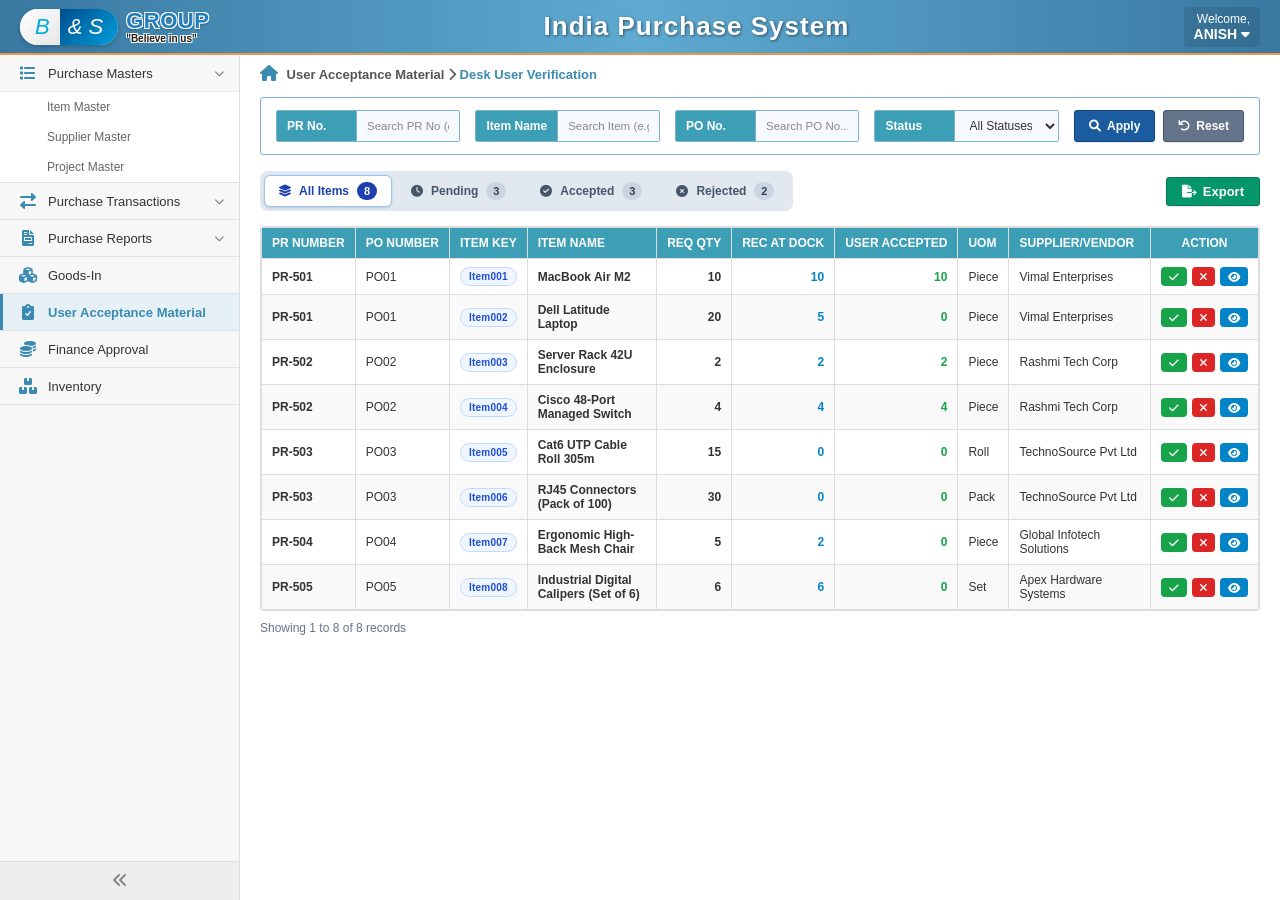
==== acceptance_material.html @ 615a3db5 "feat: complete India Purchase System with Inventory, Goods-In, Acceptance, and Finance modules" ====
<!DOCTYPE html>
<html lang="en">

<head>
    <meta charset="UTF-8">
    <meta name="viewport" content="width=device-width, initial-scale=1.0">
    <title>India Purchase System - User Acceptance Material</title>
    <link rel="stylesheet" href="style.css">
    <link href="https://cdnjs.cloudflare.com/ajax/libs/font-awesome/6.0.0/css/all.min.css" rel="stylesheet">
    <style>
        .filter-grid-acceptance {
            display: grid;
            grid-template-columns: repeat(4, 1fr) auto;
            gap: 15px;
            align-items: flex-end;
        }

        .confirm-modal-box {
            background: #fff;
            border-radius: 8px;
            width: 100%;
            max-width: 480px;
            padding: 20px;
            box-shadow: 0 20px 25px -5px rgba(0, 0, 0, 0.25);
        }

        .confirm-modal-header {
            display: flex;
            align-items: center;
            gap: 10px;
            margin-bottom: 12px;
            font-size: 16px;
            font-weight: 700;
        }

        .confirm-modal-header.accept {
            color: #16a34a;
        }

        .confirm-modal-header.reject {
            color: #dc2626;
        }

        .timeline-container {
            border-left: 2px solid #cbd5e1;
            padding-left: 14px;
            margin-top: 10px;
        }

        .timeline-step {
            position: relative;
            margin-bottom: 12px;
        }

        .timeline-step::before {
            content: '';
            position: absolute;
            left: -19px;
            top: 4px;
            width: 8px;
            height: 8px;
            border-radius: 50%;
            background: #0284c7;
        }

        .timeline-date {
            font-size: 10px;
            color: #64748b;
            font-weight: 600;
        }

        .timeline-title {
            font-size: 12px;
            font-weight: 700;
            color: #0f172a;
        }

        .timeline-desc {
            font-size: 11px;
            color: #475569;
        }
    </style>
</head>

<body>
    <div class="app-container">
        <!-- Header -->
        <header class="header">
            <div class="logo-section">
                <div class="logo-custom">
                    <div class="logo-pill">
                        <div class="pill-left">B</div>
                        <div class="pill-right">&amp; S</div>
                    </div>
                    <div class="logo-text">
                        <div class="logo-group-text">GROUP</div>
                        <div class="logo-tagline-text">"Believe in us"</div>
                    </div>
                </div>
            </div>
            <div class="title-section">
                <h1>India Purchase System</h1>
            </div>
            <div class="user-section">
                <div class="user-info">
                    <span class="welcome-text">Welcome,</span>
                    <span class="username">ANISH <i class="fas fa-caret-down"></i></span>
                </div>
            </div>
        </header>

        <!-- Main Layout -->
        <div class="main-wrapper">
            <!-- Sidebar -->
            <aside class="sidebar">
                <nav class="sidebar-nav">
                    <ul class="nav-list">
                        <li class="nav-item">
                            <a href="#" class="nav-link">
                                <i class="fas fa-list"></i> Purchase Masters <i class="fas fa-chevron-down arrow"></i>
                            </a>
                            <ul class="sub-nav-list">
                                <li><a href="#" class="sub-nav-link">Item Master</a></li>
                                <li><a href="#" class="sub-nav-link">Supplier Master</a></li>
                                <li><a href="index.html" class="sub-nav-link">Project Master</a></li>
                            </ul>
                        </li>
                        <li class="nav-item">
                            <a href="#" class="nav-link">
                                <i class="fas fa-exchange-alt"></i> Purchase Transactions <i
                                    class="fas fa-chevron-down arrow"></i>
                            </a>
                        </li>
                        <li class="nav-item">
                            <a href="#" class="nav-link">
                                <i class="fas fa-file-invoice"></i> Purchase Reports <i
                                    class="fas fa-chevron-down arrow"></i>
                            </a>
                        </li>
                        <li class="nav-item">
                            <a href="stock_management.html" class="nav-link">
                                <i class="fas fa-cubes"></i> Goods-In
                            </a>
                        </li>
                        <li class="nav-item active">
                            <a href="acceptance_material.html" class="nav-link active">
                                <i class="fas fa-clipboard-check"></i> User Acceptance Material
                            </a>
                        </li>
                        <li class="nav-item">
                            <a href="finance_management.html" class="nav-link">
                                <i class="fas fa-coins"></i> Finance Approval
                            </a>
                        </li>
                        <li class="nav-item">
                            <a href="inventory_management.html" class="nav-link">
                                <i class="fas fa-boxes"></i> Inventory
                            </a>
                        </li>
                    </ul>
                </nav>
                <div class="sidebar-collapse">
                    <i class="fas fa-angle-double-left"></i>
                </div>
            </aside>

            <!-- Content Area -->
            <main class="content">
                <div class="breadcrumb">
                    <i class="fas fa-home"></i> User Acceptance Material <i class="fas fa-chevron-right"></i>
                    <span class="current">Desk User Verification</span>
                </div>

                <!-- Filters Card (Prioritized for Requesters per BA Vimal) -->
                <div class="filter-card">
                    <div class="filter-grid filter-grid-acceptance">
                        <div class="form-group">
                            <label for="filterAccPrNo">PR No.</label>
                            <input type="text" id="filterAccPrNo" placeholder="Search PR No (e.g. PR-501)..."
                                oninput="applyAcceptanceFilters()">
                        </div>
                        <div class="form-group">
                            <label for="filterAccItem">Item Name</label>
                            <input type="text" id="filterAccItem" placeholder="Search Item (e.g. MacBook)..."
                                oninput="applyAcceptanceFilters()">
                        </div>
                        <div class="form-group">
                            <label for="filterAccPoNo">PO No.</label>
                            <input type="text" id="filterAccPoNo" placeholder="Search PO No..."
                                oninput="applyAcceptanceFilters()">
                        </div>
                        <div class="form-group">
                            <label for="filterAccStatus">Status</label>
                            <select id="filterAccStatus" onchange="onAccStatusDropdownChange()">
                                <option value="">All Statuses</option>
                                <option value="Pending">Pending</option>
                                <option value="Accepted">Accepted</option>
                                <option value="Rejected">Rejected</option>
                            </select>
                        </div>
                        <div class="filter-actions">
                            <button type="button" class="btn btn-primary" onclick="applyAcceptanceFilters()"><i
                                    class="fas fa-search"></i> Apply</button>
                            <button type="button" class="btn btn-secondary" onclick="clearAcceptanceFilters()"><i
                                    class="fas fa-undo"></i> Reset</button>
                        </div>
                    </div>
                </div>

                <!-- Status Tabs Bar -->
                <div class="status-tabs-container">
                    <div class="status-tabs-group" role="tablist">
                        <button type="button" class="status-tab tab-all active" data-status="All"
                            onclick="switchAcceptanceTab('All')">
                            <i class="fas fa-layer-group"></i> All Items <span class="tab-badge"
                                id="accBadgeAll">0</span>
                        </button>
                        <button type="button" class="status-tab tab-pending" data-status="Pending"
                            onclick="switchAcceptanceTab('Pending')">
                            <i class="fas fa-clock"></i> Pending <span class="tab-badge" id="accBadgePending">0</span>
                        </button>
                        <button type="button" class="status-tab tab-accepted" data-status="Accepted"
                            onclick="switchAcceptanceTab('Accepted')">
                            <i class="fas fa-check-circle"></i> Accepted <span class="tab-badge"
                                id="accBadgeAccepted">0</span>
                        </button>
                        <button type="button" class="status-tab tab-rejected" data-status="Rejected"
                            onclick="switchAcceptanceTab('Rejected')">
                            <i class="fas fa-times-circle"></i> Rejected <span class="tab-badge"
                                id="accBadgeRejected">0</span>
                        </button>
                    </div>
                    <div style="display: flex; gap: 8px;">
                        <button class="btn btn-export" onclick="exportAcceptanceData()"><i
                                class="fas fa-file-export"></i> Export</button>
                    </div>
                </div>

                <!-- Main Line Item Level Table (End-User Clean View per BA Vimal) -->
                <div class="table-container">
                    <table class="data-table" id="acceptanceTable">
                        <thead>
                            <tr>
                                <th>PR NUMBER</th>
                                <th>PO NUMBER</th>
                                <th>ITEM KEY</th>
                                <th>ITEM NAME</th>
                                <th style="text-align: right;">REQ QTY</th>
                                <th style="text-align: right;">REC AT DOCK</th>
                                <th style="text-align: right;">USER ACCEPTED</th>
                                <th>UOM</th>
                                <th>SUPPLIER/VENDOR</th>
                                <th style="text-align: center;">ACTION</th>
                            </tr>
                        </thead>
                        <tbody id="acceptanceTableBody">
                            <!-- Populated dynamically -->
                        </tbody>
                    </table>
                </div>

                <!-- Pagination Bar -->
                <div class="pagination-bar"
                    style="display: flex; justify-content: space-between; align-items: center; margin-top: 10px; font-size: 12px; color: #64748b;">
                    <div id="accPaginationInfo">Showing 1 to 0 of 0 records</div>
                    <div class="pagination-controls" id="accPaginationControls"></div>
                </div>
            </main>
        </div>
    </div>

    <!-- ========================================================= -->
    <!-- VIEW MORE MODAL (Full GRN, Batches, PO & Audit Info)     -->
    <!-- ========================================================= -->
    <div class="modal-overlay" id="viewMoreModal">
        <div class="modal-box" style="max-width: 860px;">
            <div class="modal-header">
                <h3><i class="fas fa-info-circle"></i> Item Details &amp; Goods-In History — <span
                        id="vmHeaderTitle"></span></h3>
                <button class="modal-close-btn" onclick="closeViewMoreModal()">&times;</button>
            </div>
            <div class="modal-body">
                <!-- Summary -->
                <div class="summary-card">
                    <div class="summary-card-title"><i class="fas fa-file-invoice"></i> Tracking &amp; Requisition
                        Details</div>
                    <div class="summary-grid-5">
                        <div class="summary-item">
                            <span class="label">PR Number</span>
                            <span class="value highlight" id="vmPrNo">-</span>
                        </div>
                        <div class="summary-item">
                            <span class="label">PO Number</span>
                            <span class="value" id="vmPoNo">-</span>
                        </div>
                        <div class="summary-item">
                            <span class="label">Requested By</span>
                            <span class="value" id="vmRequester">-</span>
                        </div>
                        <div class="summary-item">
                            <span class="label">Supplier Name</span>
                            <span class="value" id="vmSupplier">-</span>
                        </div>
                        <div class="summary-item">
                            <span class="label">Current Status</span>
                            <span class="value" id="vmStatusBadge">-</span>
                        </div>
                    </div>
                </div>

                <!-- Received Batches & Goods-In Dock Receipts -->
                <div class="summary-card" style="background: #ffffff; padding: 12px;">
                    <div class="summary-card-title" style="color: #0369a1;">
                        <i class="fas fa-warehouse"></i> Goods-In Dock Receipts &amp; Batches
                    </div>
                    <div class="table-container" style="margin: 0;">
                        <table class="data-table" id="vmBatchesTable">
                            <thead>
                                <tr>
                                    <th>RCVD DATE</th>
                                    <th style="text-align: right;">QTY</th>
                                    <th>BATCH NO</th>
                                    <th>EXPIRY DATE</th>
                                    <th>INVOICE NO</th>
                                    <th>ATTACHMENT</th>
                                </tr>
                            </thead>
                            <tbody id="vmBatchesBody"></tbody>
                        </table>
                    </div>
                </div>

                <!-- Verification Remarks / Audit Timeline -->
                <div class="summary-card" style="background: #ffffff; padding: 12px; margin-bottom: 0;">
                    <div class="summary-card-title" style="color: #0f172a;">
                        <i class="fas fa-history"></i> User Verification Remarks &amp; Audit Log
                    </div>
                    <div class="timeline-container" id="vmAuditTimeline">
                        <!-- Dynamic timeline events -->
                    </div>
                </div>
            </div>
            <div class="modal-footer">
                <button type="button" class="btn btn-secondary" onclick="closeViewMoreModal()">Close</button>
            </div>
        </div>
    </div>

    <!-- ========================================================= -->
    <!-- ACTION CONFIRMATION MODAL (Accept / Reject with Remarks)   -->
    <!-- ========================================================= -->
    <div class="modal-overlay" id="confirmActionModal">
        <div class="confirm-modal-box">
            <div class="confirm-modal-header" id="confirmModalHeader">
                <i class="fas fa-question-circle"></i> <span id="confirmModalTitle">Confirm Action</span>
            </div>
            <p id="confirmModalText" style="font-size: 13px; color: #334155; margin-bottom: 12px;"></p>

            <div id="rejectReasonSection" style="display: none; margin-bottom: 12px;">
                <label
                    style="font-size: 11px; font-weight: 700; color: #b91c1c; display: block; margin-bottom: 4px;">REJECTION
                    REASON</label>
                <select id="confirmRejectReason"
                    style="width: 100%; padding: 7px; font-size: 12px; border: 1px solid #cbd5e1; border-radius: 4px; margin-bottom: 8px;">
                    <option value="Damaged during transit / transit defect">Damaged during transit / transit defect
                    </option>
                    <option value="Specification mismatch with PO">Specification mismatch with PO</option>
                    <option value="Missing accessory / incomplete unit">Missing accessory / incomplete unit</option>
                    <option value="Quality defect / failed on testing">Quality defect / failed on testing</option>
                    <option value="Incorrect item model delivered">Incorrect item model delivered</option>
                </select>
            </div>

            <div style="margin-bottom: 15px;">
                <label
                    style="font-size: 11px; font-weight: 700; color: #475569; display: block; margin-bottom: 4px;">VERIFICATION
                    REMARKS</label>
                <textarea id="confirmRemarks" rows="2"
                    style="width: 100%; padding: 8px; font-size: 12px; border: 1px solid #cbd5e1; border-radius: 4px;"
                    placeholder="Optional remarks..."></textarea>
            </div>

            <div style="display: flex; justify-content: flex-end; gap: 8px;">
                <button type="button" class="btn btn-secondary" onclick="closeConfirmModal()">Cancel</button>
                <button type="button" id="confirmSubmitBtn" class="btn btn-primary">Confirm</button>
            </div>
        </div>
    </div>

    <!-- Scripts -->
    <script src="shared_data.js"></script>
    <script>
        let currentAccTab = 'All';

        document.addEventListener('DOMContentLoaded', () => {
            renderAcceptanceTable();
        });

        function switchAcceptanceTab(status) {
            currentAccTab = status;
            document.querySelectorAll('.status-tab').forEach(t => {
                const isActive = t.dataset.status === status;
                t.classList.toggle('active', isActive);
            });
            const statusDropdown = document.getElementById('filterAccStatus');
            if (statusDropdown) {
                statusDropdown.value = (status === 'All') ? '' : status;
            }
            renderAcceptanceTable();
        }

        function onAccStatusDropdownChange() {
            const val = document.getElementById('filterAccStatus').value || 'All';
            switchAcceptanceTab(val);
        }

        function applyAcceptanceFilters() {
            renderAcceptanceTable();
        }

        function clearAcceptanceFilters() {
            document.getElementById('filterAccPrNo').value = '';
            document.getElementById('filterAccItem').value = '';
            document.getElementById('filterAccPoNo').value = '';
            document.getElementById('filterAccStatus').value = '';
            switchAcceptanceTab('All');
        }

        function renderAcceptanceTable() {
            const tbody = document.getElementById('acceptanceTableBody');
            tbody.innerHTML = '';

            const items = window.PurchaseData.getUserAcceptanceItems();

            // Counts
            const countAll = items.length;
            const countPending = items.filter(i => i.userAcceptanceStatus === 'Pending').length;
            const countAccepted = items.filter(i => i.userAcceptanceStatus === 'Accepted').length;
            const countRejected = items.filter(i => i.userAcceptanceStatus === 'Rejected').length;

            document.getElementById('accBadgeAll').textContent = countAll;
            document.getElementById('accBadgePending').textContent = countPending;
            document.getElementById('accBadgeAccepted').textContent = countAccepted;
            document.getElementById('accBadgeRejected').textContent = countRejected;

            // Filter
            const fPr = document.getElementById('filterAccPrNo').value.trim().toLowerCase();
            const fItem = document.getElementById('filterAccItem').value.trim().toLowerCase();
            const fPo = document.getElementById('filterAccPoNo').value.trim().toLowerCase();
            const fStatus = currentAccTab !== 'All' ? currentAccTab : document.getElementById('filterAccStatus').value;

            const filtered = items.filter(item => {
                if (fPr && !item.prNo.toLowerCase().includes(fPr)) return false;
                if (fItem && !item.itemName.toLowerCase().includes(fItem) && !item.itemKey.toLowerCase().includes(fItem)) return false;
                if (fPo && !item.poNo.toLowerCase().includes(fPo)) return false;
                if (fStatus && item.userAcceptanceStatus.toLowerCase() !== fStatus.toLowerCase()) return false;
                return true;
            });

            if (filtered.length === 0) {
                tbody.innerHTML = `<tr><td colspan="10" style="text-align: center; padding: 30px; color: #64748b;">
                    <i class="fas fa-inbox" style="font-size: 28px; color: #cbd5e1; display: block; margin-bottom: 6px;"></i>
                    No requisition items found matching the filter criteria.
                </td></tr>`;
                document.getElementById('accPaginationInfo').textContent = 'Showing 0 to 0 of 0 records';
                return;
            }

            filtered.forEach(item => {
                const tr = document.createElement('tr');
                const statusClass = item.userAcceptanceStatus.toLowerCase();

                // Buttons logic:
                // On Accepted tab only: Accept button omitted
                // On Rejected tab only: Reject button omitted
                // On All and Pending tabs: Both buttons available!
                const showAcceptBtn = (currentAccTab !== 'Accepted');
                const showRejectBtn = (currentAccTab !== 'Rejected');

                let actionsHtml = `
                    <div class="action-btn-group" style="justify-content: center;">
                        ${showAcceptBtn ? `
                            <button class="action-btn action-btn-accept" onclick="openConfirmModal('${item.poNo}', '${item.itemKey}', 'Accept')" title="Accept Material at Desk">
                                <i class="fas fa-check"></i>
                            </button>
                        ` : ''}
                        ${showRejectBtn ? `
                            <button class="action-btn action-btn-reject" onclick="openConfirmModal('${item.poNo}', '${item.itemKey}', 'Reject')" title="Reject Material">
                                <i class="fas fa-times"></i>
                            </button>
                        ` : ''}
                        <button class="action-btn action-btn-view" onclick="openViewMoreModal('${item.poNo}', '${item.itemKey}')" title="View More Details & Goods-In History">
                            <i class="fas fa-eye"></i>
                        </button>
                    </div>
                `;

                tr.innerHTML = `
                    <td><strong>${item.prNo}</strong></td>
                    <td>${item.poNo}</td>
                    <td><span class="badge open" style="font-size: 10px;">${item.itemKey}</span></td>
                    <td><strong>${item.itemName}</strong></td>
                    <td style="text-align: right; font-weight: 600;">${item.reqQty}</td>
                    <td style="text-align: right; color: #0284c7; font-weight: 600;">${item.recQty}</td>
                    <td style="text-align: right; color: #16a34a; font-weight: 700;">${item.userAcceptedQty}</td>
                    <td>${item.uom}</td>
                    <td>${item.supplierName}</td>
                    <td style="text-align: center;">${actionsHtml}</td>
                `;
                tbody.appendChild(tr);
            });

            document.getElementById('accPaginationInfo').textContent = `Showing 1 to ${filtered.length} of ${filtered.length} records`;
        }

        // =========================================================
        // CONFIRM ACCEPT / REJECT MODAL
        // =========================================================
        function openConfirmModal(poNo, itemKey, actionType) {
            const po = window.PurchaseData.getPO(poNo);
            if (!po) return;
            const li = po.lineItems.find(i => i.itemKey === itemKey);
            if (!li) return;

            const modalHeader = document.getElementById('confirmModalHeader');
            const modalTitle = document.getElementById('confirmModalTitle');
            const modalText = document.getElementById('confirmModalText');
            const submitBtn = document.getElementById('confirmSubmitBtn');
            const rejectSection = document.getElementById('rejectReasonSection');
            const remarksInput = document.getElementById('confirmRemarks');

            remarksInput.value = '';

            if (actionType === 'Accept') {
                modalHeader.className = 'confirm-modal-header accept';
                modalHeader.innerHTML = '<i class="fas fa-check-circle"></i> <span>Accept Material at Desk</span>';
                modalText.innerHTML = `Are you sure you want to accept all <strong>${li.recQty} ${li.uom}</strong> of <strong>${li.itemName}</strong> delivered against ${po.poNo} (${po.prNo})?`;
                rejectSection.style.display = 'none';
                submitBtn.className = 'btn btn-primary';
                submitBtn.textContent = 'Accept Material';
                submitBtn.onclick = () => {
                    const remarks = remarksInput.value.trim() || 'Accepted by user at desk.';
                    window.PurchaseData.updateUserAcceptance(poNo, itemKey, 'Accepted', remarks, li.recQty);
                    closeConfirmModal();
                    renderAcceptanceTable();
                };
            } else {
                modalHeader.className = 'confirm-modal-header reject';
                modalHeader.innerHTML = '<i class="fas fa-times-circle"></i> <span>Reject Delivered Material</span>';
                modalText.innerHTML = `Are you sure you want to reject <strong>${li.recQty} ${li.uom}</strong> of <strong>${li.itemName}</strong> for ${po.poNo} (${po.prNo})?`;
                rejectSection.style.display = 'block';
                submitBtn.className = 'btn btn-danger';
                submitBtn.style.backgroundColor = '#dc2626';
                submitBtn.textContent = 'Reject Material';
                submitBtn.onclick = () => {
                    const reason = document.getElementById('confirmRejectReason').value;
                    const remarks = remarksInput.value.trim();
                    const fullReason = reason + (remarks ? ` — ${remarks}` : '');
                    window.PurchaseData.updateUserAcceptance(poNo, itemKey, 'Rejected', fullReason, 0);
                    closeConfirmModal();
                    renderAcceptanceTable();
                };
            }

            document.getElementById('confirmActionModal').classList.add('active');
        }

        function closeConfirmModal() {
            document.getElementById('confirmActionModal').classList.remove('active');
        }

        // =========================================================
        // VIEW MORE MODAL (Full Goods-In Batches & Audit Trail)
        // =========================================================
        function openViewMoreModal(poNo, itemKey) {
            const po = window.PurchaseData.getPO(poNo);
            if (!po) return;
            const li = po.lineItems.find(i => i.itemKey === itemKey);
            if (!li) return;

            document.getElementById('vmHeaderTitle').textContent = `${po.prNo} — ${li.itemName}`;
            document.getElementById('vmPrNo').textContent = po.prNo;
            document.getElementById('vmPoNo').textContent = po.poNo;
            document.getElementById('vmRequester').textContent = po.requestedBy;
            document.getElementById('vmSupplier').textContent = po.supplierName;
            document.getElementById('vmStatusBadge').innerHTML = `<span class="badge ${li.userAcceptanceStatus.toLowerCase()}">${li.userAcceptanceStatus}</span>`;

            // Batches Table
            const tbody = document.getElementById('vmBatchesBody');
            tbody.innerHTML = '';
            if (!li.batches || li.batches.length === 0) {
                tbody.innerHTML = `<tr><td colspan="6" style="text-align: center; color: #94a3b8; padding: 12px;">No warehouse dock receipts logged yet.</td></tr>`;
            } else {
                li.batches.forEach(b => {
                    const tr = document.createElement('tr');
                    tr.innerHTML = `
                        <td>${b.recDate}</td>
                        <td style="text-align: right; font-weight: 600; color: #0284c7;">${b.recQty}</td>
                        <td><span class="table-value-pill">${b.batchNo}</span></td>
                        <td>${b.expiryDate || 'N/A'}</td>
                        <td><span class="table-value-pill">${b.invoiceNo}</span></td>
                        <td><span class="table-value-pill"><i class="fas fa-paperclip"></i> ${b.attachment}</span></td>
                    `;
                    tbody.appendChild(tr);
                });
            }

            // Timeline
            const timeline = document.getElementById('vmAuditTimeline');
            timeline.innerHTML = `
                <div class="timeline-step">
                    <div class="timeline-date">${po.poDate}</div>
                    <div class="timeline-title">Purchase Order Raised</div>
                    <div class="timeline-desc">PO ${po.poNo} released to ${po.supplierName} for ${li.reqQty} ${li.uom} of ${li.itemName}.</div>
                </div>
                ${li.batches && li.batches.length > 0 ? `
                    <div class="timeline-step">
                        <div class="timeline-date">${li.batches[0].recDate}</div>
                        <div class="timeline-title">Goods Received at Dock</div>
                        <div class="timeline-desc">${li.recQty} ${li.uom} received and logged under batch ${li.batches.map(b => b.batchNo).join(', ')}.</div>
                    </div>
                ` : ''}
                <div class="timeline-step">
                    <div class="timeline-date">Current Status</div>
                    <div class="timeline-title">User Acceptance: ${li.userAcceptanceStatus}</div>
                    <div class="timeline-desc">${li.acceptanceRemarks || 'Awaiting final verification by desk user.'}</div>
                </div>
            `;

            document.getElementById('viewMoreModal').classList.add('active');
        }

        function closeViewMoreModal() {
            document.getElementById('viewMoreModal').classList.remove('active');
        }

        function exportAcceptanceData() {
            const items = window.PurchaseData.getUserAcceptanceItems();
            const headers = ["PR Number", "PO Number", "Item Key", "Item Name", "Req Qty", "Rec At Dock", "User Accepted Qty", "UOM", "Supplier", "Status"];
            const rows = items.map(i => [
                i.prNo, i.poNo, i.itemKey, `"${i.itemName}"`, i.reqQty, i.recQty, i.userAcceptedQty, i.uom, `"${i.supplierName}"`, i.userAcceptanceStatus
            ]);
            let csvContent = "data:text/csv;charset=utf-8," + [headers.join(","), ...rows.map(e => e.join(","))].join("\n");
            const encodedUri = encodeURI(csvContent);
            const link = document.createElement("a");
            link.setAttribute("href", encodedUri);
            link.setAttribute("download", `User_Acceptance_Requester_View_${new Date().toISOString().split('T')[0]}.csv`);
            document.body.appendChild(link);
            link.click();
            document.body.removeChild(link);
        }
    </script>
</body>

</html>
---- style.css ----
:root {
    --primary-blue: #3b8ab2;
    --header-blue: #2c729c;
    --light-bg: #f5f6f8;
    --border-color: #7eb2cb;
    --text-color: #333;
    --label-bg: #3c9fb6;
    /* Teal-ish blue for labels matching Item Master image */
}

* {
    box-sizing: border-box;
    margin: 0;
    padding: 0;
    font-family: 'Segoe UI', Tahoma, Geneva, Verdana, sans-serif;
}

body {
    background-color: var(--light-bg);
    color: var(--text-color);
}

.app-container {
    display: flex;
    flex-direction: column;
    height: 100vh;
}

/* Header */
.header {
    display: flex;
    align-items: center;
    justify-content: space-between;
    background: linear-gradient(to right, #3878a1, #5faad1, #3878a1);
    color: white;
    padding: 0 20px;
    height: 55px;
    box-shadow: 0 2px 4px rgba(0, 0, 0, 0.1);
    border-bottom: 2px solid #ed9549;
    /* Small orange/red border line if any, mimicking the B&S logo line */
}

.logo-section {
    display: flex;
    align-items: center;
}

.logo-custom {
    display: flex;
    align-items: center;
    gap: 8px;
    background: transparent;
}

.logo-pill {
    display: flex;
    border-radius: 20px;
    background: #fff;
    overflow: hidden;
    box-shadow: inset 0 1px 3px rgba(0, 0, 0, 0.1), 0 2px 4px rgba(0, 0, 0, 0.2);
    font-family: 'Segoe UI', Arial, sans-serif;
    font-style: italic;
    height: 36px;
}

.pill-left {
    background: linear-gradient(135deg, #ffffff, #e6e6e6);
    color: #00abe0;
    padding: 0 10px 0 15px;
    display: flex;
    align-items: center;
    font-size: 22px;
}

.pill-right {
    background: linear-gradient(135deg, #004c8c, #00a0dc);
    color: #ffffff;
    padding: 0 15px 0 8px;
    display: flex;
    align-items: center;
    font-size: 22px;
}

.logo-text {
    display: flex;
    flex-direction: column;
    justify-content: center;
}

.logo-group-text {
    color: #217fc0;
    font-size: 22px;
    font-weight: 900;
    line-height: 1;
    text-shadow:
        -1px -1px 0 #fff,
        1px -1px 0 #fff,
        -1px 1px 0 #fff,
        1px 1px 0 #fff,
        0 2px 3px rgba(0, 0, 0, 0.3);
    letter-spacing: 0.5px;
}

.logo-tagline-text {
    color: #2b1d10;
    font-size: 10px;
    font-weight: 900;
    margin-top: 1px;
    text-shadow: 1px 1px 0 #fff, -1px -1px 0 #fff, 1px -1px 0 #fff, -1px 1px 0 #fff;
}

.title-section h1 {
    font-size: 26px;
    text-shadow: 1px 1px 3px rgba(0, 0, 0, 0.5);
    margin: 0;
    font-weight: bold;
    letter-spacing: 1px;
}

.user-section .user-info {
    font-size: 12px;
    display: flex;
    flex-direction: column;
    align-items: flex-end;
    background-color: rgba(0, 0, 0, 0.1);
    padding: 5px 10px;
    border-radius: 4px;
}

.user-section .username {
    font-weight: bold;
    font-size: 14px;
}

/* Main Layout */
.main-wrapper {
    display: flex;
    flex: 1;
    overflow: hidden;
}

/* Sidebar */
.sidebar {
    width: 240px;
    background-color: #f7f7f7;
    border-right: 1px solid #ddd;
    display: flex;
    flex-direction: column;
}

.nav-list {
    list-style: none;
}

.nav-item {
    border-bottom: 1px solid #e1e1e1;
}

.nav-link {
    display: flex;
    align-items: center;
    padding: 10px 15px;
    text-decoration: none;
    color: #333;
    font-size: 13px;
    font-weight: 500;
    transition: all 0.2s ease;
    border-left: 3px solid transparent;
}

.nav-link i:first-child {
    margin-right: 10px;
    color: var(--primary-blue);
    width: 20px;
    text-align: center;
    font-size: 16px;
}

.nav-link:hover {
    background-color: #e6f0f7;
    color: var(--primary-blue);
}

.nav-link.active,
.nav-item.active>.nav-link {
    background-color: #e6f0f7;
    color: var(--primary-blue);
    font-weight: 600;
    border-left: 3px solid var(--primary-blue);
}

.arrow {
    margin-left: auto;
    font-size: 10px;
    color: #888;
}

.sub-nav-list {
    list-style: none;
    background-color: #fff;
    border-top: 1px solid #eee;
}

.sub-nav-link {
    display: block;
    padding: 8px 15px 8px 45px;
    text-decoration: none;
    color: #666;
    font-size: 12px;
    border-left: 2px solid transparent;
}

.sub-nav-link:hover {
    color: var(--primary-blue);
    background-color: #f5f9fc;
}

.sidebar-collapse {
    margin-top: auto;
    padding: 10px;
    text-align: center;
    color: #888;
    background-color: #eee;
    cursor: pointer;
    border-top: 1px solid #ddd;
}

.sidebar-collapse:hover {
    background-color: #e0e0e0;
}

/* Content */
.content {
    flex: 1;
    padding: 10px 20px;
    overflow-y: auto;
    background-color: #fff;
}

.breadcrumb {
    font-size: 13px;
    color: #555;
    margin-bottom: 15px;
    font-weight: bold;
}

.breadcrumb i.fa-home {
    color: var(--primary-blue);
    font-size: 16px;
    margin-right: 5px;
}

.breadcrumb .current {
    color: var(--primary-blue);
}

/* Form */
.form-container {
    padding: 15px 0;
    margin-bottom: 20px;
}

.form-grid {
    display: grid;
    grid-template-columns: repeat(3, 1fr);
    gap: 10px;
}

.form-group {
    display: flex;
    border: 1px solid var(--border-color);
    border-radius: 2px;
    overflow: hidden;
    height: 32px;
    background-color: #ffffff;
    align-items: center;
    box-sizing: border-box;
    transition: border-color 0.2s, box-shadow 0.2s;
}

.form-group:focus-within {
    border-color: #1b5b9f;
    box-shadow: 0 0 3px rgba(27, 91, 159, 0.35);
}

.form-group:has(textarea),
.form-group.has-textarea {
    height: auto;
    min-height: 52px;
    align-items: stretch;
}

.form-group label {
    background-color: var(--label-bg);
    color: #ffffff !important;
    padding: 0 10px;
    width: auto;
    min-width: 85px;
    max-width: 140px;
    font-size: 12px;
    font-weight: bold;
    display: flex;
    align-items: center;
    border: none;
    border-right: 1px solid var(--border-color);
    white-space: nowrap;
    height: 100%;
    margin: 0;
    box-sizing: border-box;
    user-select: none;
    flex-shrink: 0;
}

.form-group input:not([type="checkbox"]):not([type="radio"]),
.form-group select {
    flex: 1;
    min-width: 0;
    height: 100%;
    margin: 0;
    border: none;
    border-radius: 0;
    padding: 0 10px;
    font-size: 12px;
    font-family: inherit;
    outline: none;
    background-color: #f6fafd;
    color: #333333;
    box-sizing: border-box;
    transition: background-color 0.15s ease;
}

.form-group input[type="checkbox"] {
    margin: auto;
    width: 16px;
    height: 16px;
    accent-color: var(--label-bg);
    cursor: pointer;
}

.form-group textarea {
    flex: 1;
    min-width: 0;
    margin: 0;
    border: none;
    border-radius: 0;
    padding: 6px 8px;
    font-size: 12px;
    font-family: inherit;
    resize: none;
    outline: none;
    background-color: #f6fafd;
    color: #333333;
    line-height: 1.4;
    box-sizing: border-box;
}

.form-group input:not([type="checkbox"]):not([type="radio"]):focus,
.form-group select:focus,
.form-group textarea:focus {
    background-color: #ffffff;
    box-shadow: none;
}

.form-group input[readonly],
.form-group input:disabled,
.readonly-field {
    background-color: #e9ecef !important;
    color: #495057 !important;
    cursor: not-allowed;
}

/* Actions */
.form-actions {
    display: flex;
    justify-content: center;
    gap: 10px;
    margin-top: 20px;
    padding: 10px;
    border: 1px solid var(--border-color);
    background-color: #f9fbfd;
    border-radius: 3px;
}

.btn {
    padding: 6px 15px;
    border: 1px solid transparent;
    border-radius: 3px;
    color: white;
    cursor: pointer;
    font-size: 13px;
    font-weight: bold;
    display: flex;
    align-items: center;
    gap: 6px;
    box-shadow: 0 1px 2px rgba(0, 0, 0, 0.1);
}

.btn-save {
    background-color: #1b5b9f;
    border-color: #12457a;
}

.btn-save:hover {
    background-color: #154a85;
}

.btn-primary {
    background-color: #1b5b9f;
    border-color: #12457a;
    color: #ffffff !important;
}

.btn-primary:hover {
    background-color: #154a85;
}

.btn-secondary {
    background-color: #64748b;
    border-color: #475569;
    color: #ffffff !important;
}

.btn-secondary:hover {
    background-color: #475569;
}

.btn-success {
    background-color: #16a34a;
    border-color: #15803d;
    color: #ffffff !important;
}

.btn-success:hover {
    background-color: #15803d;
}

.btn-danger {
    background-color: #dc2626;
    border-color: #b91c1c;
    color: #ffffff !important;
}

.btn-danger:hover {
    background-color: #b91c1c;
}

.btn-export {
    background-color: #059669;
    border-color: #047857;
    color: #ffffff !important;
}

.btn-export:hover {
    background-color: #047857;
}

.btn-update {
    background-color: #92a9c3;
    border-color: #7b91a9;
    cursor: not-allowed;
}

.btn-reset {
    background-color: #5cb85c;
    border-color: #4cae4c;
}

.btn-reset:hover {
    background-color: #449d44;
}

/* Table */
.table-container {
    overflow-x: auto;
    border: 1px solid #ddd;
    border-radius: 3px;
}

.data-table {
    width: 100%;
    border-collapse: collapse;
    font-size: 12px;
}

.data-table th,
.data-table td {
    border: 1px solid #ddd;
    padding: 8px 10px;
    text-align: left;
}

.data-table th {
    background-color: var(--label-bg);
    color: white;
    font-weight: bold;
    white-space: nowrap;
}

.data-table tr:nth-child(even) {
    background-color: #f9f9f9;
}

.data-table tr:hover {
    background-color: #f1f1f1;
}

.badge {
    padding: 3px 8px;
    border-radius: 12px;
    font-size: 11px;
    color: white;
    font-weight: bold;
}

.badge.active {
    background-color: #28a745;
}

.badge.inactive {
    background-color: #6c757d;
}

.badge.completed {
    background-color: #007bff;
}

.badge.pending {
    background-color: #f39c12;
}

.badge.close,
.badge.closed {
    background-color: #6c757d;
}

.action-icons {
    display: flex;
    gap: 8px;
    justify-content: center;
}

.action-icons i {
    cursor: pointer;
    font-size: 13px;
    padding: 5px 8px;
    border-radius: 3px;
    transition: opacity 0.2s;
    color: white;
}

.action-icons i:hover {
    opacity: 0.8;
}

.icon-view {
    background-color: #17a2b8;
}

.icon-edit {
    background-color: #1b5b9f;
}

.icon-delete {
    background-color: #dc3545;
}

/* ======================== */
/* Goods-In: Form Toggle    */
/* ======================== */
.form-wrapper {
    overflow: hidden;
    max-height: 0;
    opacity: 0;
    transition: max-height 0.45s cubic-bezier(0.4, 0, 0.2, 1),
        opacity 0.35s ease,
        margin 0.35s ease;
    margin-top: 0;
    margin-bottom: 0;
}

.form-wrapper.visible {
    max-height: 2000px;
    opacity: 1;
    margin-bottom: 20px;
}

/* ================================ */
/* Goods-In: Multi-Value Chip UI    */
/* ================================ */
.multi-value-group {
    display: flex;
    flex-wrap: wrap;
    align-items: center;
    gap: 5px;
    flex: 1;
    padding: 4px 8px;
    background-color: #f6fafd;
    min-height: 32px;
}

.form-group.multi-value-field {
    height: auto;
    min-height: 32px;
}

.value-chip {
    display: inline-flex;
    align-items: center;
    gap: 4px;
    background: linear-gradient(135deg, #3c9fb6, #2d8a9e);
    color: #fff;
    padding: 2px 8px 2px 10px;
    border-radius: 14px;
    font-size: 11px;
    font-weight: 600;
    white-space: nowrap;
    animation: chipIn 0.25s ease-out;
    box-shadow: 0 1px 3px rgba(44, 114, 156, 0.25);
}

@keyframes chipIn {
    from {
        transform: scale(0.7);
        opacity: 0;
    }

    to {
        transform: scale(1);
        opacity: 1;
    }
}

.value-chip .remove-chip {
    display: inline-flex;
    align-items: center;
    justify-content: center;
    width: 16px;
    height: 16px;
    border-radius: 50%;
    background-color: rgba(255, 255, 255, 0.25);
    color: #fff;
    font-size: 11px;
    font-weight: bold;
    cursor: pointer;
    border: none;
    padding: 0;
    line-height: 1;
    transition: background-color 0.2s;
}

.value-chip .remove-chip:hover {
    background-color: #dc3545;
}

/* Add value button */
.add-value-btn {
    display: inline-flex;
    align-items: center;
    gap: 3px;
    background: transparent;
    border: 1.5px dashed var(--primary-blue);
    color: var(--primary-blue);
    border-radius: 14px;
    padding: 2px 10px;
    font-size: 11px;
    font-weight: 600;
    cursor: pointer;
    transition: all 0.2s;
    white-space: nowrap;
}

.add-value-btn:hover {
    background-color: var(--primary-blue);
    color: #fff;
    border-color: var(--primary-blue);
}

/* Inline input for adding values */
.add-value-input-wrapper {
    display: none;
    align-items: center;
    gap: 3px;
}

.add-value-input-wrapper.active {
    display: inline-flex;
}

.add-value-input {
    border: 1px solid var(--border-color);
    border-radius: 3px;
    padding: 2px 6px;
    font-size: 11px;
    outline: none;
    width: 120px;
    height: 22px;
    background-color: #fff;
}

.add-value-input:focus {
    border-color: var(--primary-blue);
    box-shadow: 0 0 0 2px rgba(59, 138, 178, 0.15);
}

.add-value-confirm {
    display: inline-flex;
    align-items: center;
    justify-content: center;
    width: 22px;
    height: 22px;
    border-radius: 50%;
    background-color: #28a745;
    color: #fff;
    border: none;
    cursor: pointer;
    font-size: 12px;
    transition: background-color 0.2s;
}

.add-value-confirm:hover {
    background-color: #1e7e34;
}

.add-value-cancel {
    display: inline-flex;
    align-items: center;
    justify-content: center;
    width: 22px;
    height: 22px;
    border-radius: 50%;
    background-color: #6c757d;
    color: #fff;
    border: none;
    cursor: pointer;
    font-size: 12px;
    transition: background-color 0.2s;
}

.add-value-cancel:hover {
    background-color: #dc3545;
}

/* ================================ */
/* Goods-In: Add New Entry Button   */
/* ================================ */
.btn-add-entry {
    background-color: var(--primary-blue);
    border-color: var(--header-blue);
    color: #fff;
}

.btn-add-entry:hover {
    background-color: var(--header-blue);
}

/* Table multi-value cell */
.table-multi-values {
    display: flex;
    flex-wrap: wrap;
    gap: 3px;
}

.table-value-pill {
    display: inline-block;
    background-color: #e8f4f8;
    color: #2c729c;
    padding: 1px 7px;
    border-radius: 10px;
    font-size: 11px;
    font-weight: 500;
    border: 1px solid #c7dfe9;
    white-space: nowrap;
}

/* ========================================================= */
/* STATUS TABS & METRICS BAR (SHARED COMPONENT)              */
/* ========================================================= */
.status-tabs-container {
    display: flex;
    justify-content: space-between;
    align-items: center;
    margin-bottom: 15px;
    flex-wrap: wrap;
    gap: 12px;
}

.status-tabs-group {
    display: inline-flex;
    background: #e2e8f0;
    padding: 4px;
    border-radius: 8px;
    gap: 4px;
}

.status-tab {
    display: inline-flex;
    align-items: center;
    gap: 8px;
    padding: 6px 14px;
    border-radius: 6px;
    border: 1px solid transparent;
    background: transparent;
    font-size: 12px;
    font-weight: 600;
    color: #475569;
    cursor: pointer;
    transition: all 0.2s ease;
    user-select: none;
}

.status-tab:hover {
    background: rgba(255, 255, 255, 0.6);
    color: #1e293b;
}

.status-tab.active {
    background: #ffffff;
    color: #0f172a;
    box-shadow: 0 1px 3px rgba(0, 0, 0, 0.1), 0 1px 2px rgba(0, 0, 0, 0.06);
}

.status-tab.active.tab-all {
    color: #1e40af;
    border-color: #93c5fd;
}

.status-tab.active.tab-new {
    color: #0284c7;
    border-color: #7dd3fc;
}

.status-tab.active.tab-partial {
    color: #d97706;
    border-color: #fcd34d;
}

.status-tab.active.tab-complete,
.status-tab.active.tab-accepted {
    color: #15803d;
    border-color: #86efac;
}

.status-tab.active.tab-rejected {
    color: #b91c1c;
    border-color: #fca5a5;
}

.status-tab.active.tab-pending {
    color: #b45309;
    border-color: #fde68a;
}

.tab-badge {
    display: inline-flex;
    align-items: center;
    justify-content: center;
    min-width: 20px;
    height: 18px;
    padding: 0 6px;
    border-radius: 9px;
    font-size: 11px;
    font-weight: 700;
    background: #cbd5e1;
    color: #334155;
    line-height: 1;
}

.status-tab.active .tab-badge {
    background: #0f172a;
    color: #ffffff;
}

.status-tab.active.tab-all .tab-badge {
    background: #1e40af;
    color: #fff;
}

.status-tab.active.tab-new .tab-badge {
    background: #0284c7;
    color: #fff;
}

.status-tab.active.tab-partial .tab-badge {
    background: #d97706;
    color: #fff;
}

.status-tab.active.tab-complete .tab-badge,
.status-tab.active.tab-accepted .tab-badge {
    background: #16a34a;
    color: #fff;
}

.status-tab.active.tab-rejected .tab-badge {
    background: #dc2626;
    color: #fff;
}

/* Status Badges */
.badge {
    display: inline-flex;
    align-items: center;
    padding: 3px 8px;
    border-radius: 12px;
    font-size: 11px;
    font-weight: 600;
    text-transform: capitalize;
    letter-spacing: 0.2px;
    white-space: nowrap;
}

.badge.new {
    background: #e0f2fe;
    color: #0369a1;
    border: 1px solid #bae6fd;
}

.badge.partial {
    background: #fef3c7;
    color: #92400e;
    border: 1px solid #fde68a;
}

.badge.partially-paid {
    background: #fef3c7;
    color: #92400e;
    border: 1px solid #fde68a;
}

.badge.full,
.badge.complete,
.badge.completed,
.badge.accepted,
.badge.fully-paid,
.badge.paid {
    background: #dcfce7;
    color: #15803d;
    border: 1px solid #bbf7d0;
}

.badge.pending,
.badge.unpaid {
    background: #fffbeb;
    color: #b45309;
    border: 1px solid #fef08a;
}

.badge.rejected {
    background: #fee2e2;
    color: #b91c1c;
    border: 1px solid #fecaca;
}

.badge.open {
    background: #eff6ff;
    color: #1d4ed8;
    border: 1px solid #bfdbfe;
}

.badge.closed {
    background: #f1f5f9;
    color: #475569;
    border: 1px solid #cbd5e1;
}

/* Invoices clickable download/view pill */
.invoice-link-badge {
    display: inline-flex;
    align-items: center;
    gap: 5px;
    background: #e0f2fe;
    color: #0284c7;
    border: 1px solid #bae6fd;
    padding: 2px 8px;
    border-radius: 12px;
    font-size: 11px;
    font-weight: 600;
    text-decoration: none;
    cursor: pointer;
    transition: all 0.2s;
    margin: 2px 3px 2px 0;
}

.invoice-link-badge:hover {
    background: #0284c7;
    color: #ffffff;
    border-color: #0284c7;
    box-shadow: 0 2px 4px rgba(2, 132, 199, 0.2);
}

/* Rejection Reason Pill */
.rejection-reason-pill {
    display: inline-flex;
    align-items: flex-start;
    gap: 6px;
    padding: 3px 8px;
    background: #fef2f2;
    color: #991b1b;
    border: 1px solid #fecaca;
    border-radius: 4px;
    font-size: 11px;
    font-weight: 500;
    line-height: 1.35;
    max-width: 260px;
    text-align: left;
    white-space: normal;
    word-break: break-word;
}

.rejection-reason-pill i {
    color: #dc2626;
    font-size: 11px;
    margin-top: 2px;
    flex-shrink: 0;
}

/* Modal Overlay & Card System */
.modal-overlay {
    display: none;
    position: fixed;
    top: 0;
    left: 0;
    width: 100vw;
    height: 100vh;
    background: rgba(15, 23, 42, 0.65);
    backdrop-filter: blur(4px);
    z-index: 9999;
    align-items: center;
    justify-content: center;
    padding: 20px;
}

.modal-overlay.active {
    display: flex;
}

.modal-box {
    background: #ffffff;
    border-radius: 10px;
    width: 100%;
    max-width: 960px;
    max-height: 90vh;
    overflow-y: auto;
    box-shadow: 0 20px 25px -5px rgba(0, 0, 0, 0.2), 0 10px 10px -5px rgba(0, 0, 0, 0.1);
    display: flex;
    flex-direction: column;
}

.modal-header {
    display: flex;
    justify-content: space-between;
    align-items: center;
    padding: 16px 20px;
    background: linear-gradient(135deg, #2c729c, #3b8ab2);
    color: #ffffff;
    border-radius: 10px 10px 0 0;
}

.modal-header h3 {
    font-size: 16px;
    font-weight: 600;
    display: flex;
    align-items: center;
    gap: 8px;
}

.modal-close-btn {
    background: transparent;
    border: none;
    color: #ffffff;
    font-size: 18px;
    cursor: pointer;
    padding: 4px 8px;
    border-radius: 4px;
    transition: background 0.2s;
}

.modal-close-btn:hover {
    background: rgba(255, 255, 255, 0.2);
}

.modal-body {
    padding: 20px;
    flex: 1;
    overflow-y: auto;
}

.modal-footer {
    display: flex;
    justify-content: flex-end;
    gap: 10px;
    padding: 14px 20px;
    background: #f8fafc;
    border-top: 1px solid #e2e8f0;
    border-radius: 0 0 10px 10px;
}

/* Card Summary Blocks inside Modals */
.summary-card {
    background: #f8fafc;
    border: 1px solid #e2e8f0;
    border-radius: 8px;
    padding: 14px 18px;
    margin-bottom: 16px;
}

.summary-card-title {
    font-size: 13px;
    font-weight: 700;
    color: #1e293b;
    text-transform: uppercase;
    letter-spacing: 0.5px;
    margin-bottom: 12px;
    display: flex;
    align-items: center;
    gap: 8px;
    border-bottom: 1px solid #e2e8f0;
    padding-bottom: 6px;
}

.summary-grid-4 {
    display: grid;
    grid-template-columns: repeat(4, 1fr);
    gap: 12px;
}

.summary-grid-5 {
    display: grid;
    grid-template-columns: repeat(5, 1fr);
    gap: 12px;
}

.summary-item {
    display: flex;
    flex-direction: column;
}

.summary-item .label {
    font-size: 11px;
    font-weight: 600;
    color: #64748b;
    margin-bottom: 2px;
    text-transform: uppercase;
}

.summary-item .value {
    font-size: 13px;
    font-weight: 600;
    color: #0f172a;
}

.summary-item .value.highlight {
    color: #0284c7;
    font-size: 14px;
}

.summary-item .value.alert {
    color: #d97706;
    font-size: 14px;
}

.summary-item .value.success {
    color: #16a34a;
    font-size: 14px;
}

/* Action Button Styles */
.action-btn-group {
    display: flex;
    align-items: center;
    gap: 5px;
    flex-wrap: nowrap;
}

.action-btn {
    display: inline-flex;
    align-items: center;
    justify-content: center;
    gap: 4px;
    padding: 4px 8px;
    font-size: 11px;
    font-weight: 600;
    border: none;
    border-radius: 4px;
    cursor: pointer;
    transition: all 0.2s ease;
    color: #fff;
    white-space: nowrap;
}

.action-btn:hover {
    opacity: 0.9;
    transform: translateY(-1px);
}

.action-btn-view {
    background: #0284c7;
}

.action-btn-accept {
    background: #16a34a;
}

.action-btn-reject {
    background: #dc2626;
}

.action-btn-history {
    background: #64748b;
}

.action-btn-open {
    background: #2563eb;
}

/* Modal & Card Grid Form Groups (Vertical Stacked Layout) */
.batch-form-grid,
.payment-record-grid {
    display: grid;
    gap: 12px;
    align-items: flex-end;
}

.batch-form-grid .form-group,
.payment-record-grid .form-group,
.modal-body .form-group,
.modal-box .form-group,
.form-group-vertical {
    display: flex !important;
    flex-direction: column !important;
    align-items: stretch !important;
    height: auto !important;
    min-height: 0 !important;
    border: none !important;
    background: transparent !important;
    overflow: visible !important;
    margin: 0 !important;
    min-width: 0 !important;
    box-shadow: none !important;
}

.batch-form-grid .form-group label,
.payment-record-grid .form-group label,
.modal-body .form-group label,
.modal-box .form-group label,
.form-group-vertical label {
    background-color: transparent !important;
    color: #334155 !important;
    padding: 0 !important;
    width: 100% !important;
    max-width: none !important;
    min-width: 0 !important;
    border: none !important;
    font-size: 11px !important;
    font-weight: 700 !important;
    margin-bottom: 5px !important;
    display: block !important;
    text-transform: uppercase !important;
    letter-spacing: 0.3px !important;
    white-space: normal !important;
    line-height: 1.3 !important;
    height: auto !important;
    text-overflow: clip !important;
}

.batch-form-grid .form-group input,
.batch-form-grid .form-group select,
.payment-record-grid .form-group input,
.payment-record-grid .form-group select,
.modal-body .form-group input:not([type="checkbox"]):not([type="radio"]),
.modal-body .form-group select,
.modal-box .form-group input:not([type="checkbox"]):not([type="radio"]),
.modal-box .form-group select,
.form-group-vertical input,
.form-group-vertical select {
    width: 100% !important;
    padding: 7px 10px !important;
    font-size: 12px !important;
    border: 1px solid #cbd5e1 !important;
    border-radius: 4px !important;
    background-color: #ffffff !important;
    color: #1e293b !important;
    height: 34px !important;
    box-sizing: border-box !important;
    outline: none !important;
    box-shadow: 0 1px 2px rgba(0, 0, 0, 0.04) !important;
    transition: border-color 0.15s ease, box-shadow 0.15s ease !important;
}

.modal-body .form-group textarea,
.modal-box .form-group textarea,
.form-group-vertical textarea {
    width: 100% !important;
    padding: 8px 10px !important;
    font-size: 12px !important;
    border: 1px solid #cbd5e1 !important;
    border-radius: 4px !important;
    background-color: #ffffff !important;
    color: #1e293b !important;
    box-sizing: border-box !important;
    outline: none !important;
    box-shadow: 0 1px 2px rgba(0, 0, 0, 0.04) !important;
    resize: vertical !important;
    min-height: 60px !important;
    font-family: inherit !important;
    line-height: 1.4 !important;
    transition: border-color 0.15s ease, box-shadow 0.15s ease !important;
}

.batch-form-grid .form-group input:focus,
.batch-form-grid .form-group select:focus,
.payment-record-grid .form-group input:focus,
.payment-record-grid .form-group select:focus,
.modal-body .form-group input:focus,
.modal-body .form-group select:focus,
.modal-body .form-group textarea:focus,
.modal-box .form-group input:focus,
.modal-box .form-group select:focus,
.modal-box .form-group textarea:focus,
.form-group-vertical input:focus,
.form-group-vertical select:focus,
.form-group-vertical textarea:focus {
    border-color: #0284c7 !important;
    box-shadow: 0 0 0 2px rgba(2, 132, 199, 0.2) !important;
}

.modal-body .form-group small,
.modal-box .form-group small,
.form-group-vertical small {
    display: block !important;
    font-size: 11px !important;
    color: #64748b !important;
    margin-top: 4px !important;
    line-height: 1.4 !important;
    font-weight: 500 !important;
}

/* ========================================================= */
/* ITEM MASTER SIGNATURE HORIZONTAL FIELDS (SIGNATURE B&S UI)*/
/* ========================================================= */
.filter-card {
    background: #ffffff;
    border: 1px solid var(--border-color);
    border-radius: 3px;
    padding: 12px 15px;
    margin-bottom: 16px;
    box-shadow: 0 1px 3px rgba(0, 0, 0, 0.04);
}

.filter-grid,
.filter-grid-goods,
.filter-grid-acceptance,
.filter-grid-finance,
.filter-grid-inventory {
    display: grid;
    grid-template-columns: repeat(4, 1fr) auto;
    gap: 10px;
    align-items: center;
}

.filter-group,
.filter-grid .form-group,
.filter-grid-goods .form-group,
.filter-grid-acceptance .form-group,
.filter-grid-finance .form-group,
.filter-card .form-group {
    display: flex !important;
    flex-direction: row !important;
    align-items: center !important;
    border: 1px solid var(--border-color) !important;
    border-radius: 2px !important;
    overflow: hidden !important;
    height: 32px !important;
    background-color: #ffffff !important;
    margin: 0 !important;
    min-width: 0 !important;
    box-shadow: none !important;
    box-sizing: border-box !important;
    transition: border-color 0.2s, box-shadow 0.2s !important;
}

.filter-group:focus-within,
.filter-grid .form-group:focus-within,
.filter-grid-goods .form-group:focus-within,
.filter-grid-acceptance .form-group:focus-within,
.filter-grid-finance .form-group:focus-within,
.filter-card .form-group:focus-within {
    border-color: #1b5b9f !important;
    box-shadow: 0 0 3px rgba(27, 91, 159, 0.4) !important;
}

.filter-group label,
.filter-grid .form-group label,
.filter-grid-goods .form-group label,
.filter-grid-acceptance .form-group label,
.filter-grid-finance .form-group label,
.filter-card .form-group label {
    background-color: var(--label-bg) !important;
    /* Exact teal #3c9fb6 */
    color: #ffffff !important;
    /* Bright white text matching Item Master */
    padding: 0 10px !important;
    width: auto !important;
    min-width: 80px !important;
    max-width: 130px !important;
    border: none !important;
    border-right: 1px solid var(--border-color) !important;
    font-size: 12px !important;
    font-weight: bold !important;
    display: flex !important;
    align-items: center !important;
    justify-content: flex-start !important;
    white-space: nowrap !important;
    margin: 0 !important;
    height: 100% !important;
    box-sizing: border-box !important;
    user-select: none !important;
    text-transform: none !important;
    letter-spacing: normal !important;
    flex-shrink: 0 !important;
}

.filter-group input:not([type="checkbox"]):not([type="radio"]),
.filter-group select,
.filter-grid .form-group input:not([type="checkbox"]):not([type="radio"]),
.filter-grid .form-group select,
.filter-grid-goods .form-group input:not([type="checkbox"]):not([type="radio"]),
.filter-grid-goods .form-group select,
.filter-grid-acceptance .form-group input:not([type="checkbox"]):not([type="radio"]),
.filter-grid-acceptance .form-group select,
.filter-grid-finance .form-group input:not([type="checkbox"]):not([type="radio"]),
.filter-grid-finance .form-group select,
.filter-card .form-group input:not([type="checkbox"]):not([type="radio"]),
.filter-card .form-group select {
    flex: 1 !important;
    min-width: 0 !important;
    height: 100% !important;
    margin: 0 !important;
    border: none !important;
    border-radius: 0 !important;
    padding: 0 10px !important;
    font-size: 12px !important;
    font-family: inherit !important;
    outline: none !important;
    background-color: #f6fafd !important;
    color: #333 !important;
    box-sizing: border-box !important;
    box-shadow: none !important;
    transition: background-color 0.15s ease !important;
}

.filter-group input:not([type="checkbox"]):not([type="radio"]):focus,
.filter-group select:focus,
.filter-grid .form-group input:not([type="checkbox"]):not([type="radio"]):focus,
.filter-grid .form-group select:focus,
.filter-grid-goods .form-group input:not([type="checkbox"]):not([type="radio"]):focus,
.filter-grid-goods .form-group select:focus,
.filter-grid-acceptance .form-group input:not([type="checkbox"]):not([type="radio"]):focus,
.filter-grid-acceptance .form-group select:focus,
.filter-grid-finance .form-group input:not([type="checkbox"]):not([type="radio"]):focus,
.filter-grid-finance .form-group select:focus {
    background-color: #ffffff !important;
    box-shadow: none !important;
}

.filter-group input::placeholder,
.filter-grid .form-group input::placeholder,
.filter-grid-goods .form-group input::placeholder,
.filter-grid-acceptance .form-group input::placeholder,
.filter-grid-finance .form-group input::placeholder {
    color: #888 !important;
    font-size: 11.5px !important;
}

/* Actions block for Apply / Reset matching the 32px height */
.filter-actions {
    display: flex;
    gap: 8px;
    align-items: center;
}

.filter-actions .btn {
    height: 32px !important;
    padding: 0 14px !important;
    font-size: 12px !important;
    font-weight: bold !important;
    border-radius: 3px !important;
    display: inline-flex !important;
    align-items: center !important;
    gap: 6px !important;
    white-space: nowrap !important;
    cursor: pointer !important;
    box-shadow: 0 1px 2px rgba(0, 0, 0, 0.1) !important;
    transition: all 0.2s ease !important;
}

.filter-actions .btn:hover {
    transform: translateY(-1px);
}

/* ========================================================= */
/* ITEM MASTER SPECIFIC LAYOUT COMPONENTS (MATCHING SCREENSHOT) */
/* ========================================================= */
.item-master-container {
    padding: 10px 0;
}

.item-master-header {
    display: flex;
    justify-content: space-between;
    align-items: center;
    margin-bottom: 12px;
}

.btn-search {
    background-color: #1b5b9f;
    border: 1px solid #13467d;
    color: #ffffff !important;
    font-size: 12px;
    font-weight: bold;
    padding: 5px 14px;
    border-radius: 3px;
    display: inline-flex;
    align-items: center;
    gap: 6px;
    cursor: pointer;
    box-shadow: 0 1px 2px rgba(0, 0, 0, 0.15);
    transition: all 0.2s ease;
}

.btn-search:hover {
    background-color: #154a85;
}

.item-master-grid {
    display: grid;
    grid-template-columns: repeat(4, 1fr);
    gap: 12px;
    align-items: flex-start;
    margin-bottom: 16px;
}

.item-col {
    display: flex;
    flex-direction: column;
    gap: 10px;
}

/* Action Icons for Table rows */
.action-icons {
    display: flex;
    gap: 8px;
    justify-content: center;
}

.action-icons i {
    cursor: pointer;
    font-size: 13px;
    padding: 5px 8px;
    border-radius: 3px;
    transition: opacity 0.2s;
    color: white;
}

.action-icons i:hover {
    opacity: 0.8;
}

.icon-view {
    background-color: #17a2b8;
}

.icon-edit {
    background-color: #1b5b9f;
}

.icon-delete {
    background-color: #dc3545;
}

/* ========================================================= */
/* ATTACHMENT VIEW & DOWNLOAD AND INVOICE PREVIEW STYLES     */
/* ========================================================= */
.attachment-actions-cell {
    display: flex;
    align-items: center;
    justify-content: space-between;
    gap: 8px;
    flex-wrap: nowrap;
}

.attachment-name {
    display: inline-flex;
    align-items: center;
    gap: 5px;
    font-weight: 600;
    color: #1e293b;
    font-size: 11.5px;
    max-width: 170px;
    overflow: hidden;
    text-overflow: ellipsis;
    white-space: nowrap;
}

.attachment-btn-group {
    display: inline-flex;
    align-items: center;
    gap: 4px;
    flex-shrink: 0;
}

.btn-attach-action {
    display: inline-flex;
    align-items: center;
    gap: 4px;
    padding: 3px 8px;
    font-size: 11px;
    font-weight: 600;
    border-radius: 4px;
    border: 1px solid transparent;
    cursor: pointer;
    transition: all 0.15s ease;
    white-space: nowrap;
    text-decoration: none;
}

.btn-attach-view {
    background-color: #e0f2fe;
    color: #0284c7;
    border-color: #bae6fd;
}

.btn-attach-view:hover {
    background-color: #0284c7;
    color: #ffffff;
}

.btn-attach-download {
    background-color: #ecfdf5;
    color: #059669;
    border-color: #a7f3d0;
}

.btn-attach-download:hover {
    background-color: #059669;
    color: #ffffff;
}

.btn-browse-file {
    height: 34px;
    padding: 0 10px;
    background: #f1f5f9;
    border: 1px solid #cbd5e1;
    border-radius: 4px;
    color: #334155;
    font-size: 11px;
    font-weight: 600;
    cursor: pointer;
    display: inline-flex;
    align-items: center;
    gap: 5px;
    white-space: nowrap;
    transition: all 0.15s ease;
    flex-shrink: 0;
}

.btn-browse-file:hover {
    background: #e2e8f0;
    color: #0f172a;
    border-color: #94a3b8;
}

.action-btn-edit {
    background: #0284c7;
    color: #ffffff;
}

.action-btn-edit:hover {
    background: #0369a1;
}

.editing-batch-row {
    background-color: #eff6ff !important;
    outline: 2px solid #3b82f6;
}

/* Invoice Preview Modal Styles */
.invoice-modal {
    position: fixed;
    top: 0;
    left: 0;
    right: 0;
    bottom: 0;
    background: rgba(15, 23, 42, 0.65);
    backdrop-filter: blur(4px);
    display: none;
    align-items: center;
    justify-content: center;
    z-index: 9999;
    padding: 20px;
}

.invoice-modal.active {
    display: flex;
}

.invoice-modal-content {
    background: #ffffff;
    width: 100%;
    max-width: 720px;
    max-height: 90vh;
    border-radius: 8px;
    box-shadow: 0 20px 25px -5px rgba(0, 0, 0, 0.2), 0 10px 10px -5px rgba(0, 0, 0, 0.04);
    display: flex;
    flex-direction: column;
    overflow: hidden;
    animation: modalScaleIn 0.2s ease-out;
}

.invoice-modal-header {
    background: linear-gradient(135deg, #1e3a8a, #0284c7);
    color: #ffffff;
    padding: 14px 20px;
    display: flex;
    justify-content: space-between;
    align-items: center;
}

.invoice-modal-header h4 {
    margin: 0;
    font-size: 15px;
    display: flex;
    align-items: center;
    gap: 8px;
    font-weight: 700;
}

.invoice-modal-body {
    padding: 24px;
    overflow-y: auto;
    font-size: 12px;
    color: #1e293b;
}

.invoice-paper {
    background: #ffffff;
    border: 1px solid #e2e8f0;
    border-radius: 6px;
    padding: 24px;
    box-shadow: 0 1px 3px rgba(0, 0, 0, 0.05);
}

.invoice-paper-header {
    display: flex;
    justify-content: space-between;
    border-bottom: 2px solid #0284c7;
    padding-bottom: 14px;
    margin-bottom: 16px;
}

.invoice-badge-verified {
    display: inline-flex;
    align-items: center;
    gap: 5px;
    background: #dcfce7;
    color: #15803d;
    border: 1px solid #86efac;
    padding: 4px 10px;
    border-radius: 12px;
    font-weight: 700;
    font-size: 11px;
}

.invoice-modal-footer {
    padding: 12px 20px;
    background: #f8fafc;
    border-top: 1px solid #e2e8f0;
    display: flex;
    justify-content: flex-end;
    gap: 8px;
}

/* ========================================================= */
/* ACTION BUTTONS & FLOATING ACTION DROPDOWN                 */
/* ========================================================= */
.action-btn-return {
    background: #ea580c;
    color: #ffffff;
    border: 1px solid #c2410c;
    font-weight: 700;
}

.action-btn-return:hover {
    background: #c2410c;
}

.action-btn-actions {
    background: #0284c7;
    color: #ffffff;
    border: 1px solid #0369a1;
    font-weight: 700;
}

.action-btn-actions:hover {
    background: #0369a1;
}

.action-floating-menu {
    background: #ffffff;
    border: 1px solid #cbd5e1;
    border-radius: 6px;
    box-shadow: 0 10px 25px -5px rgba(15, 23, 42, 0.25), 0 8px 10px -6px rgba(15, 23, 42, 0.1);
    min-width: 200px;
    padding: 6px 0;
    display: flex;
    flex-direction: column;
    animation: fadeInDown 0.15s ease-out;
}

@keyframes fadeInDown {
    from {
        opacity: 0;
        transform: translateY(-6px);
    }
    to {
        opacity: 1;
        transform: translateY(0);
    }
}

.action-menu-item {
    display: flex;
    align-items: center;
    gap: 10px;
    padding: 8px 14px;
    font-size: 12px;
    font-weight: 600;
    color: #1e293b;
    text-decoration: none;
    cursor: pointer;
    transition: background 0.15s ease, color 0.15s ease;
}

.action-menu-item:hover {
    background: #f1f5f9;
    color: #0284c7;
}

.action-menu-item.disabled {
    opacity: 0.45;
    pointer-events: none;
    cursor: not-allowed;
}

.action-menu-item i {
    width: 16px;
    text-align: center;
}
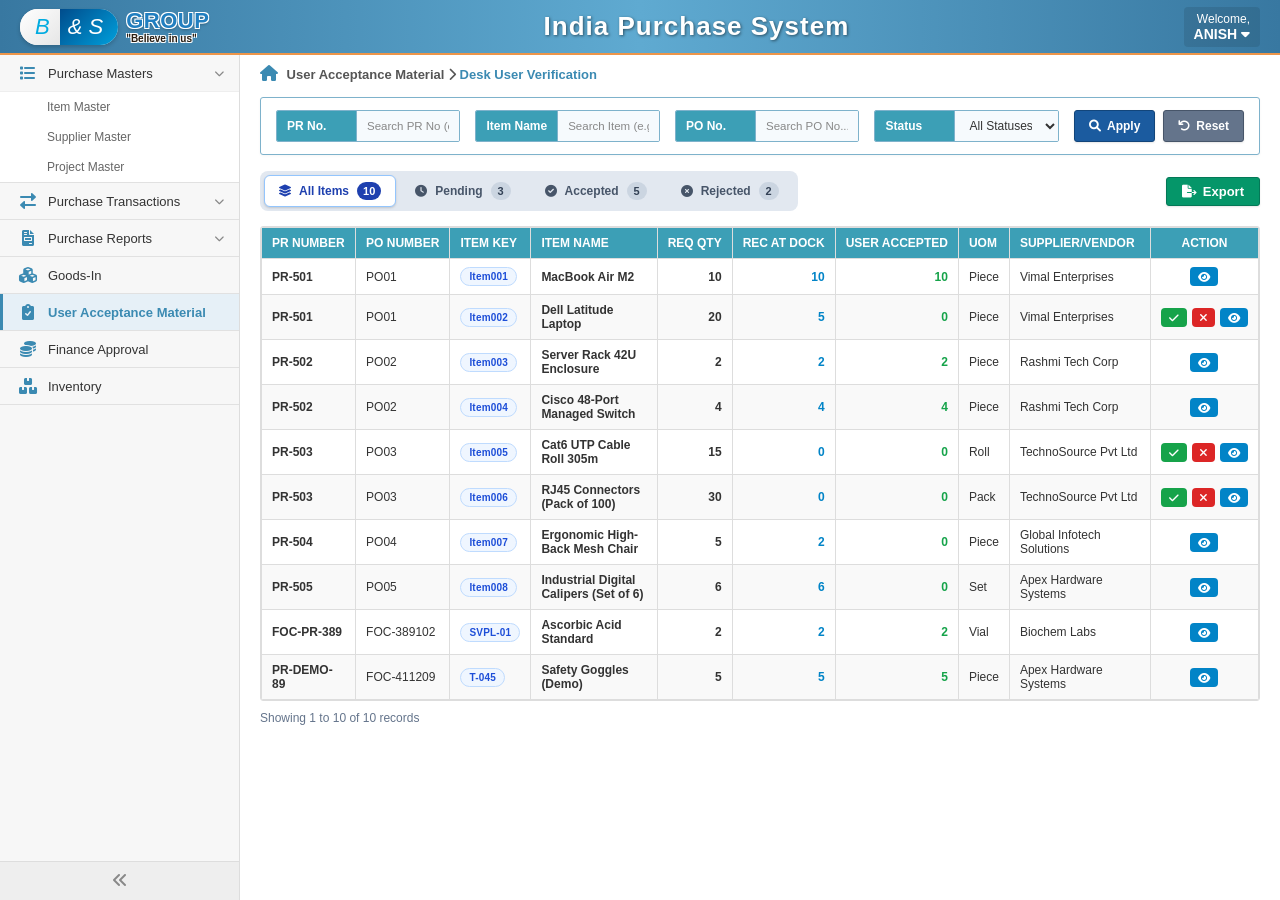
==== commit 061ec339: "Update User Acceptance to remove redundant action buttons on Accepted and Rejected items, and finali" ====
--- a/acceptance_material.html
+++ b/acceptance_material.html
@@ -471,11 +471,10 @@
                 const statusClass = item.userAcceptanceStatus.toLowerCase();
 
                 // Buttons logic:
-                // On Accepted tab only: Accept button omitted
-                // On Rejected tab only: Reject button omitted
-                // On All and Pending tabs: Both buttons available!
-                const showAcceptBtn = (currentAccTab !== 'Accepted');
-                const showRejectBtn = (currentAccTab !== 'Rejected');
+                // Only Pending items have action buttons (Accept / Reject) at desk.
+                // Once an item is Accepted or Rejected, action buttons are removed and only View Details remains.
+                const showAcceptBtn = (item.userAcceptanceStatus === 'Pending');
+                const showRejectBtn = (item.userAcceptanceStatus === 'Pending');
 
                 let actionsHtml = `
                     <div class="action-btn-group" style="justify-content: center;">
--- a/style.css
+++ b/style.css
@@ -845,6 +845,11 @@
     border-color: #fca5a5;
 }
 
+.status-tab.active.tab-foc {
+    color: #7e22ce;
+    border-color: #d8b4fe;
+}
+
 .status-tab.active.tab-pending {
     color: #b45309;
     border-color: #fde68a;
@@ -896,6 +901,11 @@
     color: #fff;
 }
 
+.status-tab.active.tab-foc .tab-badge {
+    background: #7e22ce;
+    color: #fff;
+}
+
 /* Status Badges */
 .badge {
     display: inline-flex;
@@ -961,6 +971,51 @@
     background: #f1f5f9;
     color: #475569;
     border: 1px solid #cbd5e1;
+}
+
+.badge.foc {
+    background: #f3e8ff;
+    color: #7e22ce;
+    border: 1px solid #d8b4fe;
+}
+
+/* FOC Samples Table & Action Buttons */
+.btn-foc-action {
+    display: inline-flex;
+    align-items: center;
+    justify-content: center;
+    width: 26px;
+    height: 26px;
+    border-radius: 4px;
+    border: none;
+    cursor: pointer;
+    transition: opacity 0.15s ease, transform 0.1s ease;
+}
+
+.btn-foc-action:hover {
+    opacity: 0.85;
+    transform: scale(1.05);
+}
+
+.btn-foc-view {
+    background: #3b82f6;
+    color: #ffffff;
+}
+
+.btn-foc-print {
+    background: #8b5cf6;
+    color: #ffffff;
+}
+
+.badge-foc-purpose {
+    display: inline-block;
+    padding: 2px 10px;
+    border-radius: 12px;
+    font-size: 11px;
+    font-weight: 600;
+    background: #e0f2fe;
+    color: #0284c7;
+    border: 1px solid #bae6fd;
 }
 
 /* Invoices clickable download/view pill */
@@ -1350,10 +1405,16 @@
 .filter-grid,
 .filter-grid-goods,
 .filter-grid-acceptance,
-.filter-grid-finance,
+.filter-grid-finance {
+    display: grid;
+    grid-template-columns: repeat(4, 1fr) auto;
+    gap: 10px;
+    align-items: center;
+}
+
 .filter-grid-inventory {
     display: grid;
-    grid-template-columns: repeat(4, 1fr) auto;
+    grid-template-columns: repeat(5, 1fr) auto;
     gap: 10px;
     align-items: center;
 }
